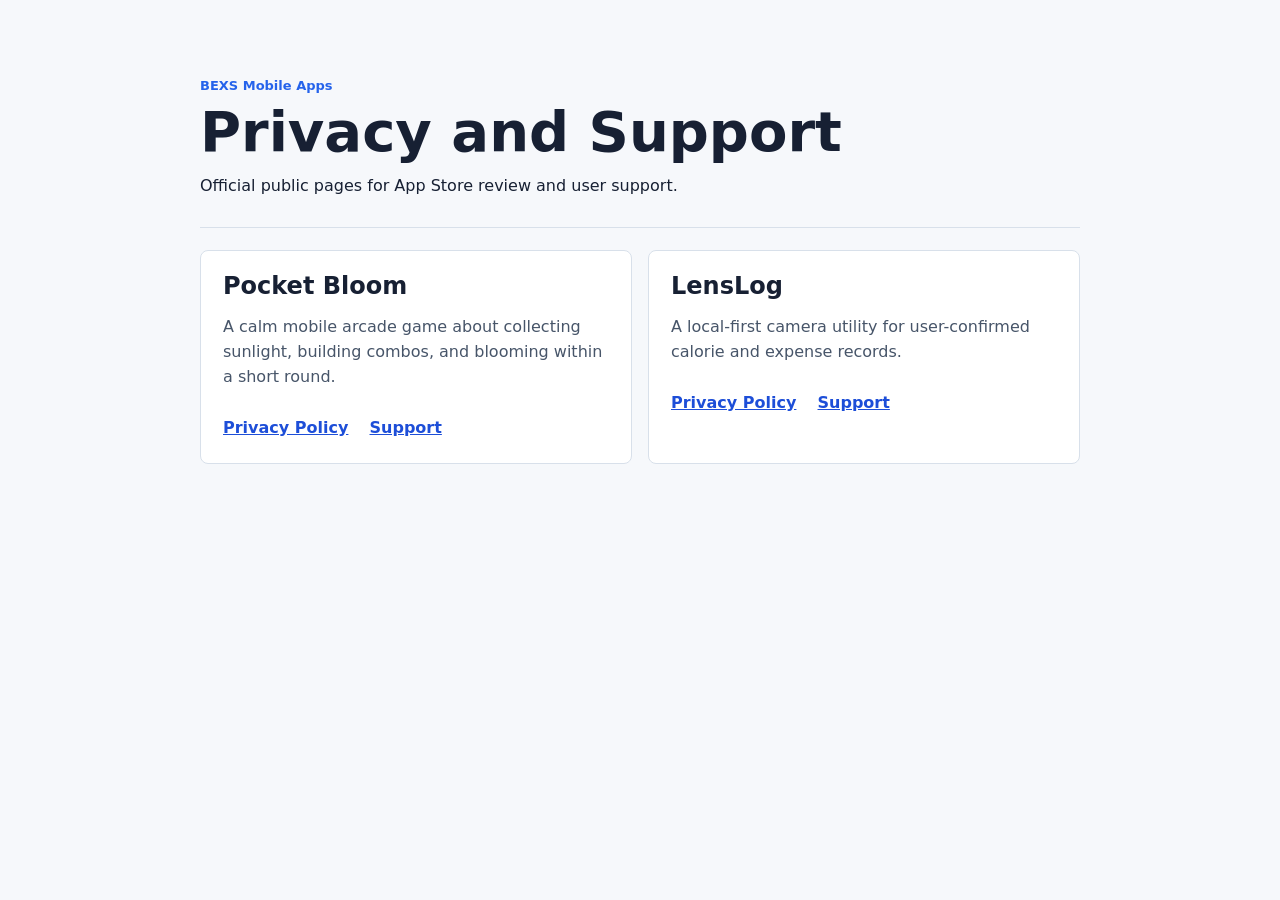
==== index.html @ f1be34c2 "Add public mobile app support pages" ====
<!doctype html>
<html lang="zh-Hant">
  <head>
    <meta charset="UTF-8" />
    <meta name="viewport" content="width=device-width, initial-scale=1" />
    <title>BEXS Mobile App Support</title>
    <link rel="stylesheet" href="./styles.css" />
  </head>
  <body>
    <main class="page">
      <section class="hero">
        <p>BEXS Mobile Apps</p>
        <h1>Privacy and Support</h1>
        <span>Official public pages for App Store review and user support.</span>
      </section>

      <section class="grid" aria-label="Apps">
        <article>
          <h2>Pocket Bloom</h2>
          <p>A calm mobile arcade game about collecting sunlight, building combos, and blooming within a short round.</p>
          <a href="./pocket-bloom/privacy.html">Privacy Policy</a>
          <a href="./pocket-bloom/support.html">Support</a>
        </article>

        <article>
          <h2>LensLog</h2>
          <p>A local-first camera utility for user-confirmed calorie and expense records.</p>
          <a href="./lenslog/privacy.html">Privacy Policy</a>
          <a href="./lenslog/support.html">Support</a>
        </article>
      </section>
    </main>
  </body>
</html>
---- styles.css ----
:root {
  color: #172033;
  font-family:
    Inter, ui-sans-serif, system-ui, -apple-system, BlinkMacSystemFont, "Segoe UI",
    sans-serif;
  line-height: 1.55;
}

* {
  box-sizing: border-box;
}

body {
  background: #f6f8fb;
  margin: 0;
}

.page {
  margin: 0 auto;
  max-width: 920px;
  padding: 32px 20px 52px;
}

.hero {
  border-bottom: 1px solid #d8e0ea;
  padding: 44px 0 28px;
}

.hero p,
.eyebrow {
  color: #2563eb;
  font-size: 13px;
  font-weight: 900;
  letter-spacing: 0;
  margin: 0 0 8px;
}

h1 {
  font-size: clamp(34px, 7vw, 56px);
  line-height: 1;
  margin: 0 0 14px;
}

h2 {
  font-size: 24px;
  line-height: 1.1;
  margin: 0 0 10px;
}

h3 {
  font-size: 18px;
  margin: 28px 0 8px;
}

p,
li {
  color: #475569;
}

a {
  color: #1d4ed8;
  font-weight: 850;
}

.grid {
  display: grid;
  gap: 16px;
  grid-template-columns: repeat(2, minmax(0, 1fr));
  padding-top: 22px;
}

article,
.content {
  background: #ffffff;
  border: 1px solid #d8e0ea;
  border-radius: 8px;
  padding: 22px;
}

article a {
  display: inline-flex;
  margin-right: 16px;
  margin-top: 10px;
}

.content {
  margin-top: 22px;
}

.updated {
  color: #64748b;
  font-size: 13px;
  font-weight: 800;
}

@media (max-width: 700px) {
  .grid {
    grid-template-columns: 1fr;
  }
}
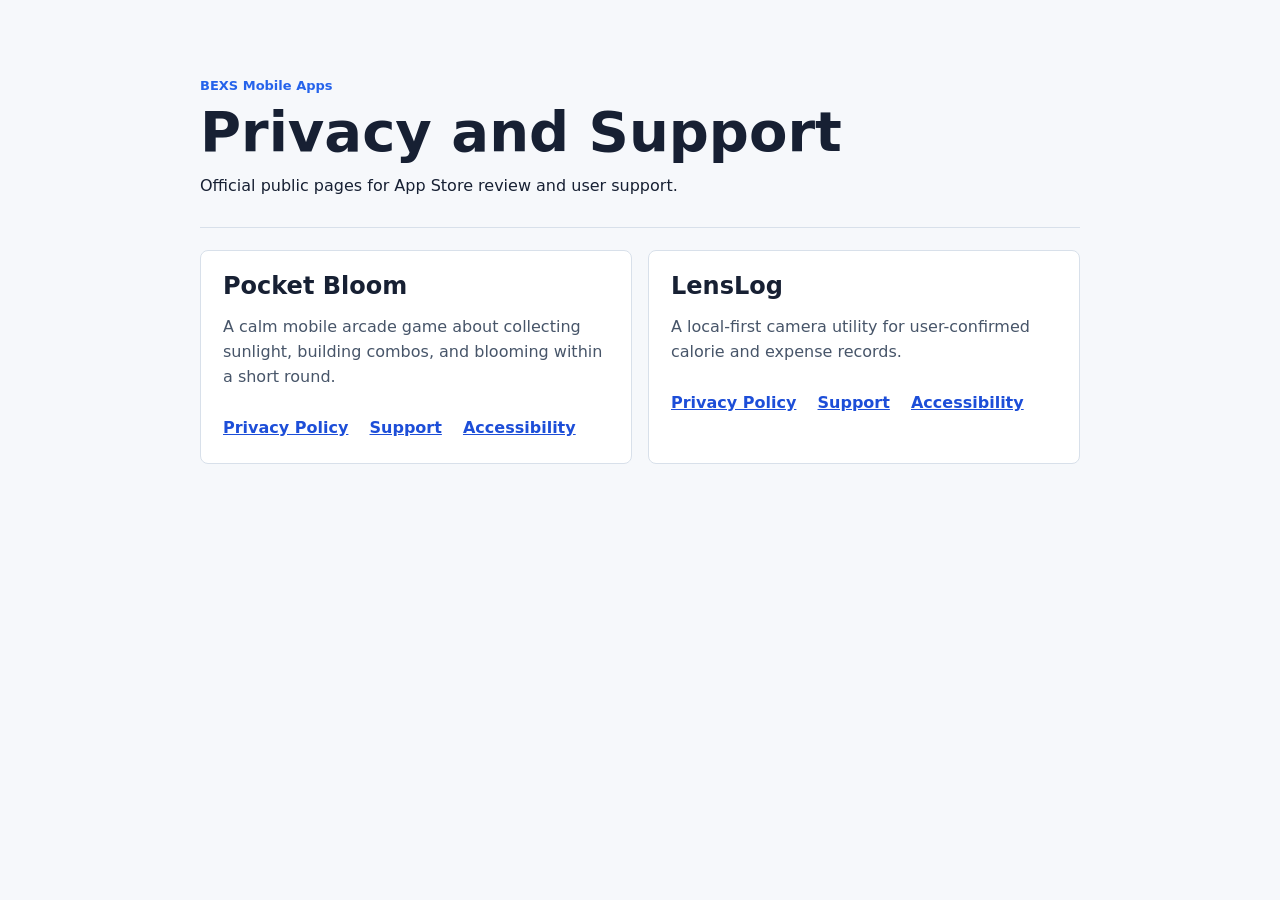
==== commit 0a594722: "Add accessibility support pages" ====
--- a/index.html
+++ b/index.html
@@ -20,6 +20,7 @@
           <p>A calm mobile arcade game about collecting sunlight, building combos, and blooming within a short round.</p>
           <a href="./pocket-bloom/privacy.html">Privacy Policy</a>
           <a href="./pocket-bloom/support.html">Support</a>
+          <a href="./pocket-bloom/accessibility.html">Accessibility</a>
         </article>
 
         <article>
@@ -27,6 +28,7 @@
           <p>A local-first camera utility for user-confirmed calorie and expense records.</p>
           <a href="./lenslog/privacy.html">Privacy Policy</a>
           <a href="./lenslog/support.html">Support</a>
+          <a href="./lenslog/accessibility.html">Accessibility</a>
         </article>
       </section>
     </main>
